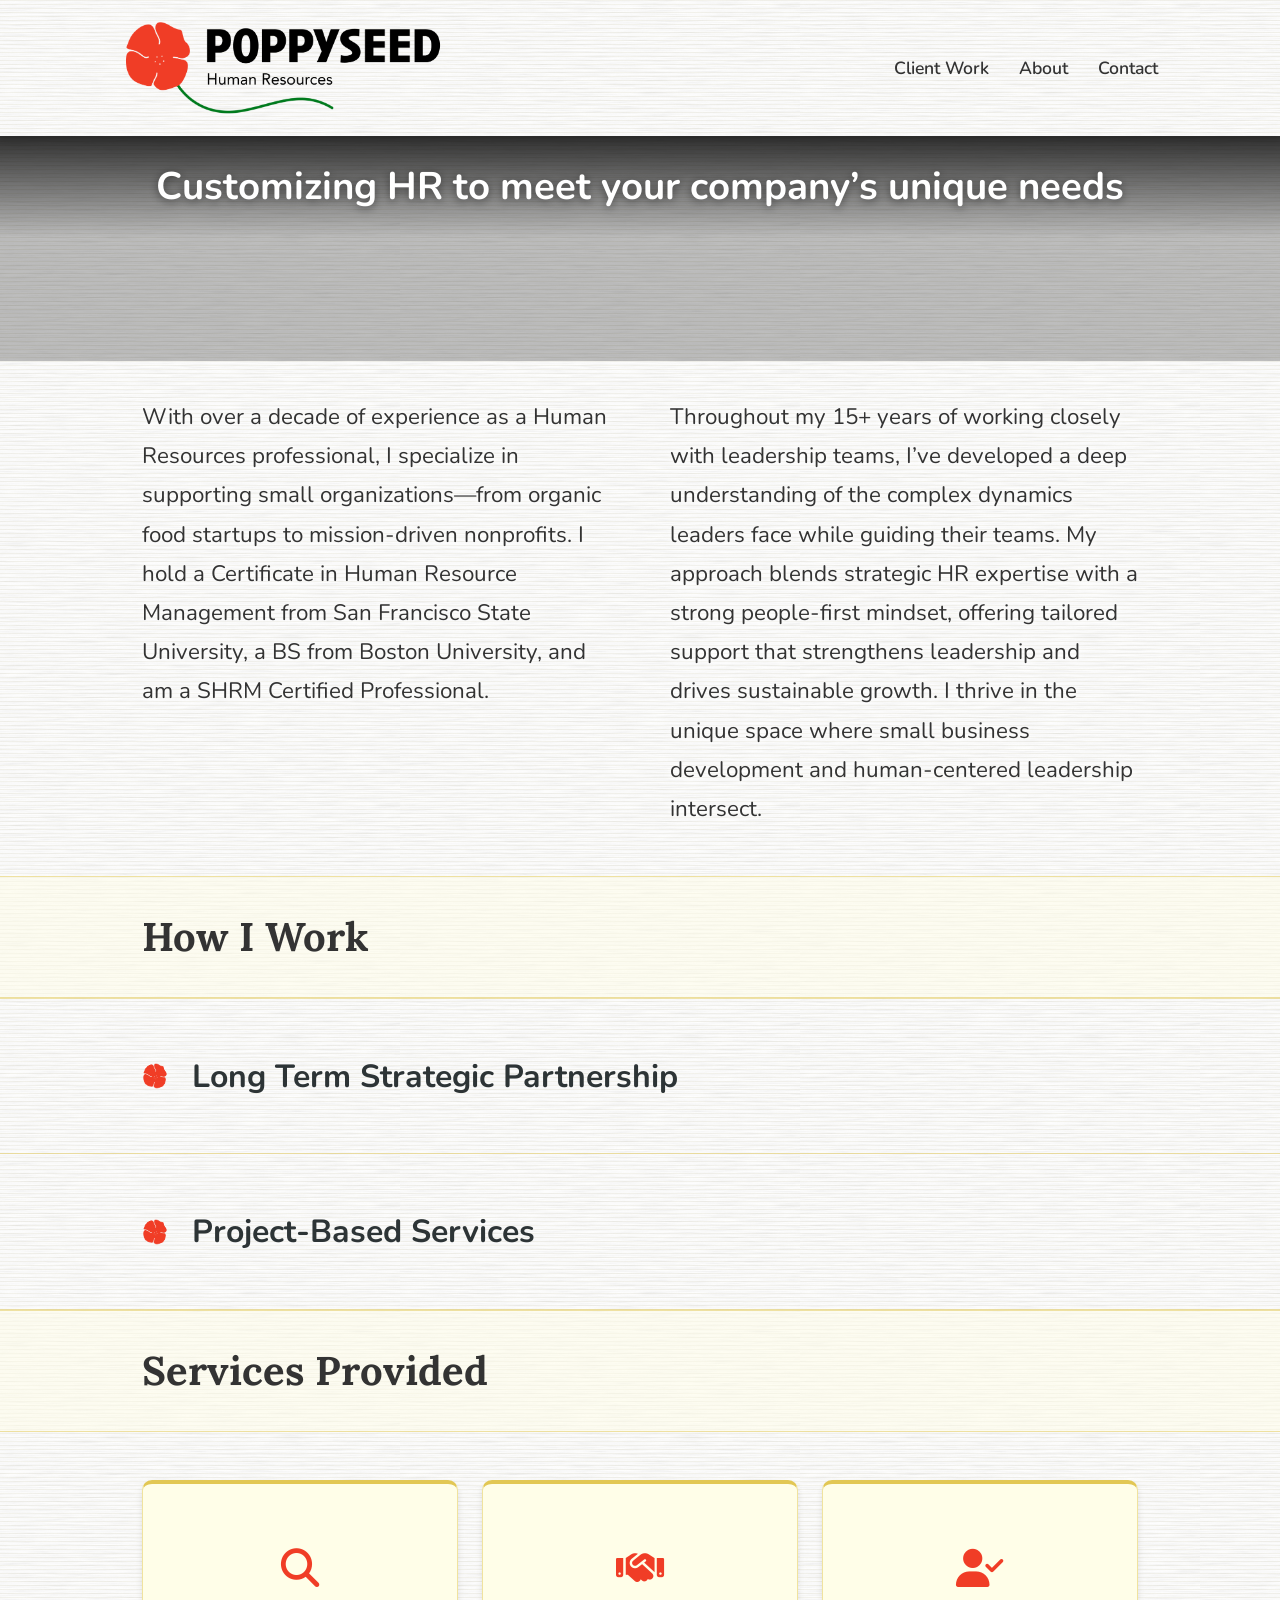
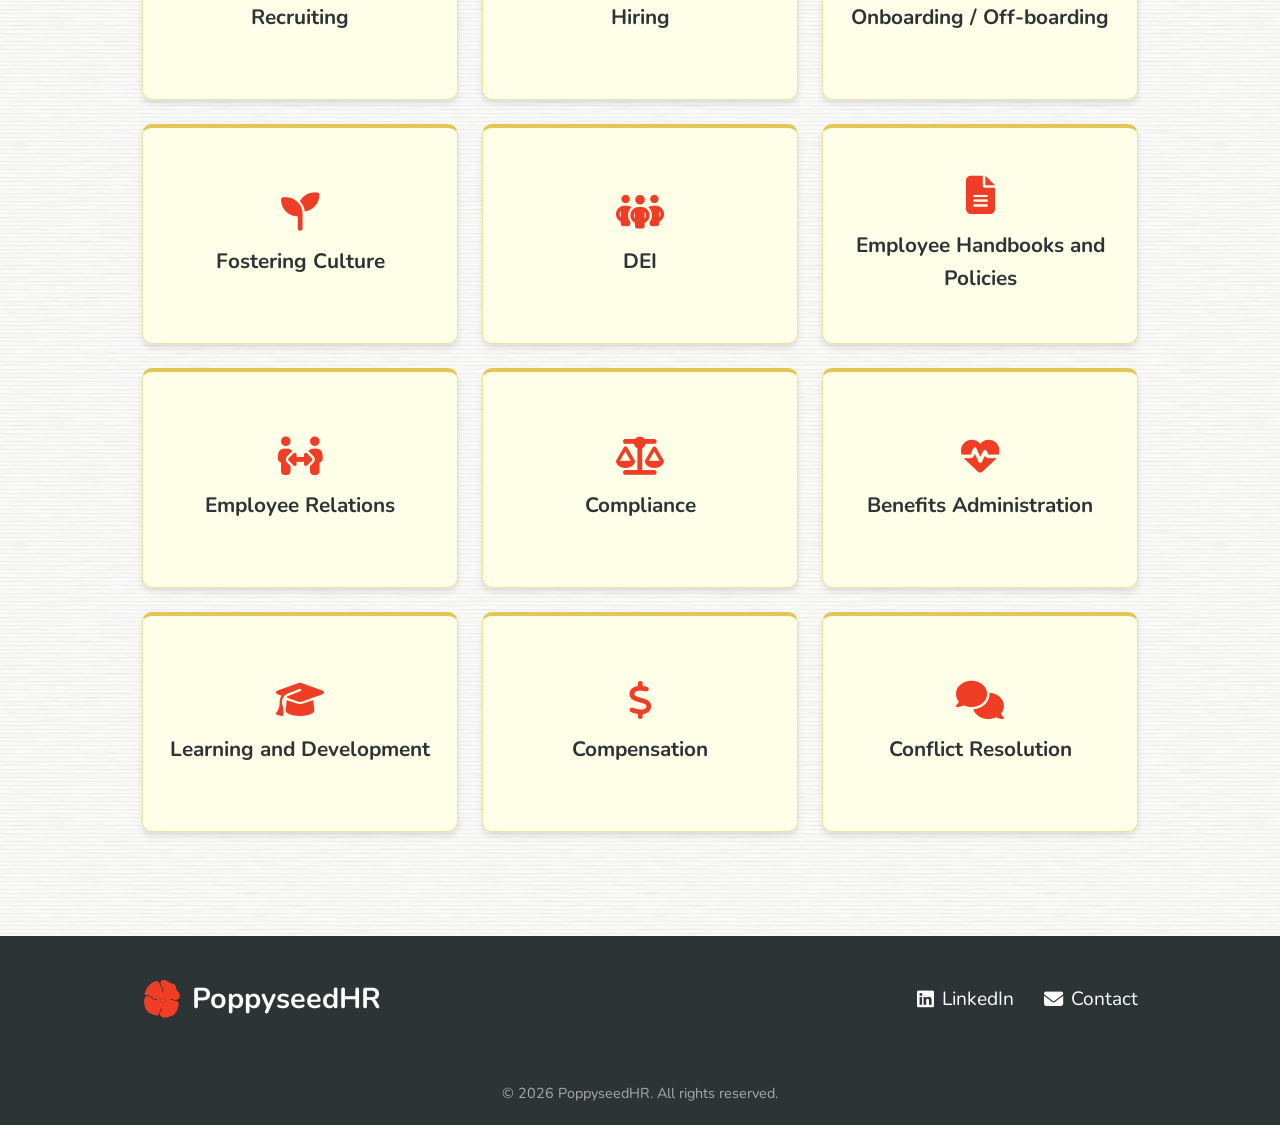
==== index.html @ 10b30650 "resized images, updated mobile" ====
<!DOCTYPE html>
<html lang="en">
<head>
    <meta charset="UTF-8">
    <meta name="viewport" content="width=device-width, initial-scale=1.0">
    <link rel="icon" class="rotating" href="./media/images/Poppyseed.png">

    <title>PoppyseedHR | Professional HR Solutions</title>
    <link rel="stylesheet" href="https://cdnjs.cloudflare.com/ajax/libs/font-awesome/6.4.0/css/all.min.css">
    <link rel="preconnect" href="https://fonts.googleapis.com">
    <link rel="preconnect" href="https://fonts.gstatic.com" crossorigin>    
    <link href="https://fonts.googleapis.com/css2?family=Lora:ital,wght@0,400..700;1,400..700&family=Nunito:ital,wght@0,200..1000;1,200..1000&display=swap" rel="stylesheet">
    <link rel="stylesheet" href="styles.css">
</head>
<body>
    <!-- Header -->
    <header>
        <div class="container header-content">
            <a href="index.html" class="logo">
                <!--i class="fas fa-seedling logo-icon"></i>
                <PoppyseedHR-->
                <img src="./media/images/PoppySeedHR-Logo-FULL.png" style="max-height: 6rem;">
            </a>
            
            <button class="mobile-menu-btn" id="mobileMenuBtn">
                <i class="fas fa-bars"></i>
            </button>
            
            <ul class="nav-links" id="navLinks">
                <li><a href="clients.html">Client Work</a></li>
                <li><a href="about.html">About</a></li>
                <li><a href="#" class="contact-trigger">Contact</a></li>
            </ul>
        </div>
    </header>

    <!-- Main Content -->
    <main>
        <!-- Hero scroll wrapper: sticky video + scrolling intro text -->
        <div class="hero-scroll-wrapper">

            <!-- Hero Video Section -->
            <section class="hero-section">
                <div class="hero-video-strip">
                    <video id="heroVideo" autoplay muted loop playsinline class="hero-video">
                        <source src="./media/video/PoppyReel.mp4" type="video/mp4">
                    </video>
                    <div class="hero-overlay"></div>
                </div>
                <div class="hero-title">
                    <h1>Customizing HR to meet your company’s unique needs</h1>
                </div>
            </section>

            <!-- Intro band (transparent — scrolls over sticky video) -->
            <div class="intro-band">
                <div class="intro-columns container">
                    <p>With over a decade of experience as a Human Resources professional, I specialize in supporting small organizations—from organic food startups to mission-driven nonprofits. I hold a Certificate in Human Resource Management from San Francisco State University, a BS from Boston University, and am a SHRM Certified Professional.</p>
                    <p>Throughout my 15+ years of working closely with leadership teams, I’ve developed a deep understanding of the complex dynamics leaders face while guiding their teams. My approach blends strategic HR expertise with a strong people-first mindset, offering tailored support that strengthens leadership and drives sustainable growth. I thrive in the unique space where small business development and human-centered leadership intersect.</p>
                </div>
                <!--div class="intro-cta">
                    <button class="contact-trigger cta-btn">Schedule a Meeting</button>
                </div-->
            </div>

        </div><!-- /.hero-scroll-wrapper -->

        <!-- How I Work - full-width band -->
        <section class="how-i-work-band">
            <div class="section-h2-band">
                <h2>How I Work</h2>
            </div>
            <div class="how-i-work-stripes">
                <div class="how-i-work-stripe">
                    <div class="hiw-default">
                        <img src="./media/images/Poppyseed.png" class="heading-bullet hiw-icon">
                        <h3>Long Term Strategic Partnership</h3>
                    </div>
                    <div class="hiw-hover">
                        <div class="hiw-hover-inner">
                            <h3 class="how-work-heading">
                                <img src="./media/images/Poppyseed.png" class="heading-bullet hiw-icon">
                                Long Term Strategic Partnership
                            </h3>
                            <p>Most of my client relationships are long-term, built on mutual trust and strong engagement across all levels of the organization. I meet regularly with executive leadership; typically the CEO, President, CFO, or Founder, to ensure HR strategy is aligned with broader organizational objectives. These meetings support the execution of key initiatives, oversight of ongoing projects (e.g., compliance, performance management, engagement), and resolution of HR-related challenges.</p>
                            <br/>
                            <p>As a dedicated partner, I provide employees with consistent HR support, allowing leadership to remain informed but not burdened by day-to-day concerns.</p>
                        </div>
                    </div>
                </div>
                <div class="how-i-work-stripe">
                    <div class="hiw-default">
                        <img src="./media/images/Poppyseed.png" class="heading-bullet hiw-icon">
                        <h3>Project-Based Services</h3>
                    </div>
                    <div class="hiw-hover">
                        <div class="hiw-hover-inner">
                            <h3 class="how-work-heading">
                                <img src="./media/images/Poppyseed.png" class="heading-bullet hiw-icon">
                                Project-Based Services
                            </h3>
                            <p>For organizations that need focused support on specific initiatives, I offer project-based engagements tailored to your immediate needs. These targeted projects deliver measurable results while building a foundation for your HR success.</p>
                            <br/>
                            <p>I also collaborate with clients on short-term projects, including recruitment, employee handbooks, and benefits administration.</p>
                        </div>
                    </div>
                </div>
            </div>
        </section>

        <!-- What I Do Section -->
        <div class="services-section">
        <div class="section-h2-band">
            <h2>Services Provided</h2>
        </div>
        <div class="services-grid" id="services">
            <div class="svc-card">
                <div class="svc-default"><i class="fas fa-magnifying-glass"></i><h3>Recruiting</h3></div>
                <div class="svc-hover"><h3>Recruiting</h3><p>Lorem ipsum dolor sit amet, consectetur adipiscing elit. Sed do eiusmod tempor incididunt ut labore et dolore magna aliqua. Ut enim ad minim veniam, quis nostrud exercitation ullamco laboris.</p></div>
            </div>
            <div class="svc-card">
                <div class="svc-default"><i class="fas fa-handshake"></i><h3>Hiring</h3></div>
                <div class="svc-hover"><h3>Hiring</h3><p>Lorem ipsum dolor sit amet, consectetur adipiscing elit. Sed do eiusmod tempor incididunt ut labore et dolore magna aliqua. Ut enim ad minim veniam, quis nostrud exercitation ullamco laboris.</p></div>
            </div>
            <div class="svc-card">
                <div class="svc-default"><i class="fas fa-user-check"></i><h3>Onboarding / Off-boarding</h3></div>
                <div class="svc-hover"><h3>Onboarding / Off-boarding</h3><p>Lorem ipsum dolor sit amet, consectetur adipiscing elit. Sed do eiusmod tempor incididunt ut labore et dolore magna aliqua. Ut enim ad minim veniam, quis nostrud exercitation ullamco laboris.</p></div>
            </div>
            <div class="svc-card">
                <div class="svc-default"><i class="fas fa-seedling"></i><h3>Fostering Culture</h3></div>
                <div class="svc-hover"><h3>Fostering Culture</h3><p>Lorem ipsum dolor sit amet, consectetur adipiscing elit. Sed do eiusmod tempor incididunt ut labore et dolore magna aliqua. Ut enim ad minim veniam, quis nostrud exercitation ullamco laboris.</p></div>
            </div>
            <div class="svc-card">
                <div class="svc-default"><i class="fas fa-people-group"></i><h3>DEI</h3></div>
                <div class="svc-hover"><h3>DEI</h3><p>Lorem ipsum dolor sit amet, consectetur adipiscing elit. Sed do eiusmod tempor incididunt ut labore et dolore magna aliqua. Ut enim ad minim veniam, quis nostrud exercitation ullamco laboris.</p></div>
            </div>
            <div class="svc-card">
                <div class="svc-default"><i class="fas fa-file-lines"></i><h3>Employee Handbooks and Policies</h3></div>
                <div class="svc-hover"><h3>Employee Handbooks and Policies</h3><p>Lorem ipsum dolor sit amet, consectetur adipiscing elit. Sed do eiusmod tempor incididunt ut labore et dolore magna aliqua. Ut enim ad minim veniam, quis nostrud exercitation ullamco laboris.</p></div>
            </div>
            <div class="svc-card">
                <div class="svc-default"><i class="fas fa-people-arrows"></i><h3>Employee Relations</h3></div>
                <div class="svc-hover"><h3>Employee Relations</h3><p>Lorem ipsum dolor sit amet, consectetur adipiscing elit. Sed do eiusmod tempor incididunt ut labore et dolore magna aliqua. Ut enim ad minim veniam, quis nostrud exercitation ullamco laboris.</p></div>
            </div>
            <div class="svc-card">
                <div class="svc-default"><i class="fas fa-scale-balanced"></i><h3>Compliance</h3></div>
                <div class="svc-hover"><h3>Compliance</h3><p>Lorem ipsum dolor sit amet, consectetur adipiscing elit. Sed do eiusmod tempor incididunt ut labore et dolore magna aliqua. Ut enim ad minim veniam, quis nostrud exercitation ullamco laboris.</p></div>
            </div>
            <div class="svc-card">
                <div class="svc-default"><i class="fas fa-heart-pulse"></i><h3>Benefits Administration</h3></div>
                <div class="svc-hover"><h3>Benefits Administration</h3><p>Lorem ipsum dolor sit amet, consectetur adipiscing elit. Sed do eiusmod tempor incididunt ut labore et dolore magna aliqua. Ut enim ad minim veniam, quis nostrud exercitation ullamco laboris.</p></div>
            </div>
            <div class="svc-card">
                <div class="svc-default"><i class="fas fa-graduation-cap"></i><h3>Learning and Development</h3></div>
                <div class="svc-hover"><h3>Learning and Development</h3><p>Lorem ipsum dolor sit amet, consectetur adipiscing elit. Sed do eiusmod tempor incididunt ut labore et dolore magna aliqua. Ut enim ad minim veniam, quis nostrud exercitation ullamco laboris.</p></div>
            </div>
            <div class="svc-card">
                <div class="svc-default"><i class="fas fa-dollar-sign"></i><h3>Compensation</h3></div>
                <div class="svc-hover"><h3>Compensation</h3><p>Lorem ipsum dolor sit amet, consectetur adipiscing elit. Sed do eiusmod tempor incididunt ut labore et dolore magna aliqua. Ut enim ad minim veniam, quis nostrud exercitation ullamco laboris.</p></div>
            </div>
            <div class="svc-card">
                <div class="svc-default"><i class="fas fa-comments"></i><h3>Conflict Resolution</h3></div>
                <div class="svc-hover"><h3>Conflict Resolution</h3><p>Lorem ipsum dolor sit amet, consectetur adipiscing elit. Sed do eiusmod tempor incididunt ut labore et dolore magna aliqua. Ut enim ad minim veniam, quis nostrud exercitation ullamco laboris.</p></div>
            </div>
        </div>
        </div><!-- /.services-section -->
    </main>

    <!-- Footer -->
    <footer>
        <div class="container">
            <div class="footer-content">
                <div class="footer-logo">
                    <img src="./media/images/Poppyseed.png"></i>
                    PoppyseedHR
                </div>
                
                <div class="footer-links">
                    <a href="https://www.linkedin.com/in/lauren-storella-97172318" target="_blank">
                        <i class="fab fa-linkedin"></i> LinkedIn
                    </a>
                    <a href="#" class="contact-trigger">
                        <i class="fas fa-envelope"></i> Contact
                    </a>
                </div>
            </div>
            
            <div class="copyright">
                <p>&copy; 2026 PoppyseedHR. All rights reserved.</p>
            </div>
        </div>
    </footer>

    <!-- Contact Modal -->
    <div class="contact-modal-overlay" id="contactModal">
        <div class="contact-modal-box">
            <button class="contact-modal-close">&times;</button>
            <h2>Get in Touch</h2>
            <form id="contactForm">
                <div class="contact-form-group">
                    <label for="contact-from">Your Email</label>
                    <input type="email" id="contact-from" name="email" placeholder="you@example.com" required>
                </div>
                <div class="contact-form-group">
                    <label for="contact-subject">Subject</label>
                    <input type="text" id="contact-subject" name="subject" placeholder="How can I help?" required>
                </div>
                <div class="contact-form-group">
                    <label for="contact-message">Message</label>
                    <textarea id="contact-message" name="message" placeholder="Tell me about your organization and what you're looking for..." required></textarea>
                </div>
                <button type="submit" class="contact-form-submit">Send Message</button>
            </form>
        </div>
    </div>

    <script src="index.js"></script>
</body>
</html>
---- styles.css ----
/* Base Styles */
:root {
    --primary-color: #d35400; /* Deep Orange */
    --secondary-color: #e67e22; /* Medium Orange */
    --accent-color: #f39c12; /* Golden Orange */
    --dark-color: #2d3436;
    --dark-grey: #434343;
    --light-color: #ffffff; /* White background */
    --text-color: #333;
    --shadow: 0 4px 6px rgba(0, 0, 0, 0.1);
}

.nunito-regular {
    font-family: "Nunito", sans-serif;
    font-optical-sizing: auto;
    font-weight: 600;
    font-style: normal;
}

.lora {
  font-family: "Lora", serif;
  font-optical-sizing: auto;
  font-weight: 700;
  font-style: normal;
}

* {
    margin: 0;
    padding: 0;
    box-sizing: border-box;
    font-family: 'Nunito', Tahoma, Geneva, Verdana, sans-serif;
}

h2 {
    font-family: 'Lora', serif;
}
body {
    line-height: 1.6;
    color: var(--text-color);
    background-color: var(--light-color);
    /* Crepe paper texture: anisotropic SVG noise + fine horizontal lines */
    background-image:
        url("data:image/svg+xml,%3Csvg xmlns='http://www.w3.org/2000/svg' width='400' height='400'%3E%3Cfilter id='n'%3E%3CfeTurbulence type='fractalNoise' baseFrequency='0.03 0.7' numOctaves='5' seed='4' stitchTiles='stitch'/%3E%3CfeColorMatrix type='saturate' values='0'/%3E%3C/filter%3E%3Crect width='400' height='400' fill='%23a09850' filter='url(%23n)' opacity='0.18'/%3E%3C/svg%3E"),
        repeating-linear-gradient(
            0deg,
            transparent 0px,
            transparent 3px,
            rgba(140, 130, 60, 0.09) 3px,
            rgba(140, 130, 60, 0.09) 4px
        );
    background-size: 400px 400px, auto;
    display: flex;
    flex-direction: column;
    min-height: 100vh;
}

a {
    text-decoration: none;
    color: var(--primary-color);
    transition: color 0.3s;
}

a:hover {
    color: var(--accent-color);
}

.container {
    width: 100%;
    max-width: 1036px;
    margin: 0 auto;
    padding: 0 20px;
}

/* Header Styles */
header {
    background-color: var(--light-color);
    background-image:
        url("data:image/svg+xml,%3Csvg xmlns='http://www.w3.org/2000/svg' width='400' height='400'%3E%3Cfilter id='n'%3E%3CfeTurbulence type='fractalNoise' baseFrequency='0.03 0.7' numOctaves='5' seed='4' stitchTiles='stitch'/%3E%3CfeColorMatrix type='saturate' values='0'/%3E%3C/filter%3E%3Crect width='400' height='400' fill='%23a09850' filter='url(%23n)' opacity='0.18'/%3E%3C/svg%3E"),
        repeating-linear-gradient(
            0deg,
            transparent 0px,
            transparent 3px,
            rgba(140, 130, 60, 0.09) 3px,
            rgba(140, 130, 60, 0.09) 4px
        );
    background-size: 400px 400px, auto;
    box-shadow: var(--shadow);
    position: sticky;
    top: 0;
    z-index: 100;
}

.header-content {
    display: flex;
    justify-content: space-between;
    align-items: center;
    padding: 20px 0;
}

.logo {
    display: flex;
    align-items: center;
    gap: 12px;
    font-size: 1.8rem;
    font-weight: 700;
    color: var(--primary-color);
}

.logo-icon {
    color: var(--accent-color);
}

.nav-links {
    display: flex;
    gap: 30px;
    list-style: none;

}

.nav-links a {
    font-weight: 600;
    font-size: 1.1rem;
    padding: 8px 0;
    position: relative;
     color: var(--text-color);
}

.nav-links a::after {
    content: '';
    position: absolute;
    bottom: 0;
    left: 0;
    width: 0;
    height: 3px;
    background-color: var(--accent-color);
    transition: width 0.3s;
}

.nav-links a:hover::after {
    width: 100%;
}

.mobile-menu-btn {
    display: none;
    background: none;
    border: none;
    font-size: 1.5rem;
    color: var(--primary-color);
    cursor: pointer;
}

/* Main Content */
main {
    flex: 1;
    padding: 40px 0;
}

/* Home Page Styles */
.intro-section {
    display: flex;
    align-items: center;
    gap: 20px;
    margin-bottom: 60px;
}

.intro-text {
    flex: 1;
}

.intro-text h1 {
    font-size: 2.8rem;
    color: var(--dark-color);
    margin-bottom: 20px;
    line-height: 1.2;
}

.intro-text p {
    font-size: 1.2rem;
    margin-bottom: 25px;
}

.intro-image {
    flex: 1.2;
    border-radius: 15px;
    overflow: hidden;
    box-shadow: var(--shadow);
}

.intro-image img {
    width: 100%;
    height: 100%;
    object-fit: cover;
    display: block;
    transition: transform 0.5s;
}

.intro-image:hover img {
    transform: scale(1.03);
}

.services {
    display: grid;
    grid-template-columns: repeat(auto-fit, minmax(280px, 1fr));
    gap: 30px;
    margin-top: 60px;
}

.service-card {
    background-color: #fffee8;
    padding: 30px;
    border-radius: 10px;
    box-shadow: var(--shadow);
    transition: transform 0.3s;
    border-top: 4px solid #e2c754;
}

.service-card:hover {
    transform: translateY(-10px);
    box-shadow: 0 10px 20px rgba(0, 0, 0, 0.15);
}

.service-icon {
    font-size: 2.5rem;
    color: #f03d26;
    margin-bottom: 20px;
}

.service-card h3 {
    margin-bottom: 15px;
    color: var(--dark-color);
}

/* About Page Styles */
.about-header {
    text-align: center;
    margin-bottom: 50px;
}

.about-header h1 {
    font-size: 2.8rem;
    color: var(--dark-color);
    margin-bottom: 15px;
}

.about-header p {
    font-size: 1.2rem;
    color: #333333;
    max-width: 800px;
    margin: 0 auto;
}

/* Testimonials Container */
.testimonials-container {
    max-width: 900px;
    margin: 0 auto 60px;
    display: flex;
    flex-direction: column;
    gap: 30px;
}

.testimonial-card {
    background-color: #f2f2e7;
    padding: 40px;
    border-radius: 15px;
    border-top: 4px solid #e2c754;
    box-shadow: var(--shadow);
    text-align: center;
    display: flex;
    flex-direction: column;
    align-items: center;
    transition: transform 0.3s, box-shadow 0.3s;
}

.testimonial-card:hover {
    transform: translateY(-5px);
    box-shadow: 0 10px 20px rgba(0, 0, 0, 0.15);
}

.testimonial-icon {
    font-size: 2.5rem;
    color: #f03d26;
    margin-bottom: 25px;
}

.testimonial-text {
    font-size: 1.2rem;
    font-style: italic;
    line-height: 1.8;
    margin-bottom: 30px;
    color: var(--text-color);
}

.client-info {
    display: flex;
    align-items: center;
    gap: 15px;
}

.client-avatar {
    width: 60px;
    height: 60px;
    border-radius: 50%;
    background-color: var(--secondary-color);
    display: flex;
    align-items: center;
    justify-content: center;
    color: white;
    font-weight: bold;
    font-size: 1.5rem;
    flex-shrink: 0;
}

.client-details {
    text-align: left;
}

.client-details h4 {
    font-size: 1.2rem;
    color: var(--dark-color);
    margin-bottom: 5px;
}

.client-details p {
    color: #666;
    font-size: 0.95rem;
}

/* Footer Styles */
footer {
    background-color: var(--dark-color);
    color: white;
    padding: 40px 0 20px;
    margin-top: auto;
}

.footer-content {
    display: flex;
    justify-content: space-between;
    align-items: center;
    flex-wrap: wrap;
    gap: 30px;
}

.footer-logo {
    font-size: 1.8rem;
    font-weight: 700;
    color: white;
    display: flex;
    align-items: center;
    gap: 10px;
}

.footer-links {
    display: flex;
    gap: 30px;
}

.footer-links a {
    color: white;
    font-size: 1.2rem;
    display: flex;
    align-items: center;
    gap: 8px;
}

.footer-links a:hover {
    color: var(--accent-color);
}

.section-h2-band {
    width: 100%;
    background-color: rgba(255, 254, 232, 0.5);
    border-top: 1px solid rgba(226, 199, 84, 0.5);
    border-bottom: 1px solid rgba(226, 199, 84, 0.5);
    padding: 28px max(20px, calc((100% - 1036px) / 2 + 20px));
}

.section-h2-band h2 {
    font-size: 2.5rem;
   /* color: #fff;*/
    margin: 0;
    text-align: left;
}

.copyright {
    width: 100%;
    text-align: center;
    margin-top: 40px;
    padding-top: 20px;
    border-top: /*1px*/0px solid rgba(255, 255, 255, 0.1);
    color: #aaa;
    font-size: 0.9rem;
}

/* Responsive Styles */
@media screen and (max-width: 992px) {
    .intro-section {
        flex-direction: column;
        gap: 40px;
        align-items: center !important;
    }

    .intro-text h1 {
        font-size: 2.4rem;
    }

    .testimonial-text {
        font-size: 1.2rem;
    }


}

@media screen and (max-width: 768px) {
    .carousel-wrapper {
        width: 100%;
        border-radius: 0;
    }

    .nav-links {
        display: none;
        position: absolute;
        top: 100%;
        left: 0;
        width: 100%;
        background-color: white;
        flex-direction: column;
        padding: 20px;
        box-shadow: var(--shadow);
        gap: 20px;
    }

    .nav-links.active {
        display: flex;
    }

    .mobile-menu-btn {
        display: block;
    }

    .testimonial-card {
        padding: 30px 25px;
    }

    .footer-content {
        flex-direction: column;
        text-align: center;
    }
}

@media screen and (max-width: 576px) {
    .intro-text h1 {
        font-size: 2rem;
    }

    .about-header h1 {
        font-size: 2rem;
    }

    .testimonial-text {
        font-size: 1.05rem;
    }

    .testimonial-card {
        padding: 25px 20px;
    }

}

/* ===================== How I Work Stripes ===================== */
.how-i-work-stripes {
    width: 100%;
}

.how-i-work-stripe {
    position: relative;
    min-height: 156px;
    width: 100%;
    cursor: pointer;
    border-bottom: 1px solid rgba(226, 199, 84, 0.5);
    transition: background-color 0.4s ease;
}

.how-i-work-stripe:first-child {
    border-top: 1px solid rgba(226, 199, 84, 0.5);
}

.how-i-work-stripe:hover {
    background-color: rgba(255, 254, 232, 0.5);
}

/* Default state: absolutely positioned heading + static icon */
.hiw-default {
    position: absolute;
    inset: 0;
    display: flex;
    align-items: center;
    gap: 24px;
    padding: 24px max(20px, calc((100% - 1036px) / 2 + 20px));
    transition: opacity 0.6s ease;
    opacity: 1;
    z-index: 1;
}

.hiw-default h3 {
    font-size: 2rem;
    color: var(--dark-color);
    margin: 0;
    font-weight: 700;
}

/* Hover state: expands to reveal paragraphs */
.hiw-hover {
    max-height: 0;
    overflow: hidden;
    opacity: 0;
    transition: opacity 0.6s ease, max-height 0.6s ease;
}

.hiw-hover-inner {
    max-width: 1036px;
    margin: 0 auto;
    padding: 28px 20px;
    font-size: 1.15rem;
    line-height: 1.75;
}

.hiw-hover-inner p {
    color: var(--text-color);
}

.how-work-heading {
    display: flex;
    align-items: center;
    gap: 10px;
    font-size: 1.8rem;
    color: var(--dark-color);
    margin-bottom: 12px;
}

.heading-bullet {
    width: 26px;
    height: 26px;
    object-fit: contain;
    flex-shrink: 0;
}

/* On hover: fade out default, expand hover content, spin icon */
.how-i-work-stripe:hover .hiw-default {
    opacity: 0;
}

.how-i-work-stripe:hover .hiw-hover {
    max-height: 500px;
    opacity: 1;
 
    background-color: var(--light-color);
    background-image:
        url("data:image/svg+xml,%3Csvg xmlns='http://www.w3.org/2000/svg' width='400' height='400'%3E%3Cfilter id='n'%3E%3CfeTurbulence type='fractalNoise' baseFrequency='0.03 0.7' numOctaves='5' seed='4' stitchTiles='stitch'/%3E%3CfeColorMatrix type='saturate' values='0'/%3E%3C/filter%3E%3Crect width='400' height='400' fill='%23a09850' filter='url(%23n)' opacity='0.18'/%3E%3C/svg%3E"),
        repeating-linear-gradient(
            0deg,
            transparent 0px,
            transparent 3px,
            rgba(140, 130, 60, 0.09) 3px,
            rgba(140, 130, 60, 0.09) 4px
        );
    background-size: 400px 400px, auto;

}

.how-i-work-stripe:hover .hiw-icon {
    -webkit-animation: rotating 6s linear infinite;
    -moz-animation: rotating 6s linear infinite;
    animation: rotating 6s linear infinite;
}

@media screen and (max-width: 768px) {
    .hiw-default h3 {
        font-size: 1.4rem;
    }

    .hiw-default {
        padding: 20px 30px;
        gap: 16px;
    }

    .hiw-hover-inner {
        padding: 20px 30px;
        font-size: 1rem;
    }
}

/* ===================== How I Work Band ===================== */
.how-i-work-band {
    width: 100%;
    opacity: 0;
    transition: opacity 3s ease;
}

.how-i-work-band.visible {
    opacity: 1;
}


/* ===================== Intro Band ===================== */
/* Transparent so the sticky video shows through as text scrolls over it */
.intro-band {
    position: relative;
    z-index: 2;
    background: transparent;
}

/* ===================== Intro CTA ===================== */
.intro-cta {
    text-align: center;
    padding-bottom: 48px;
}

.cta-btn {
    background: var(--primary-color);
    color: #fff;
    border: none;
    padding: 14px 40px;
    border-radius: 8px;
    font-family: inherit;
    font-size: 1.1rem;
    font-weight: 700;
    cursor: pointer;
    transition: background 0.2s;
    box-shadow: 0 0 12px rgba(255, 255, 255, 0.6);
}

.cta-btn:hover {
    background: var(--secondary-color);
}

/* ===================== Intro Columns ===================== */
.intro-columns {
    display: grid;
    grid-template-columns: .5fr .5fr;
    gap: 60px;
    padding: 36px 20px 48px;
    font-size: 1.4rem;
    line-height: 1.75;
    color: var(--text-color);
    text-shadow:
        0 0 8px rgba(255, 255, 255, 0.9),
        0 0 16px rgba(255, 255, 255, 0.7),
        0 2px 4px rgba(255, 255, 255, 0.6);
}

@media screen and (max-width: 768px) {
    .intro-columns {
        grid-template-columns: 1fr;
        gap: 24px;
        padding: 28px 20px 36px;
    }
}

/* ===================== Hero Video ===================== */
/* Sticky wrapper — hero sticks inside here; releases once intro has scrolled past */
.hero-scroll-wrapper {
    position: relative;
}

.hero-section {
    position: sticky;
    top: 0; /* JS overrides to header.offsetHeight */
    width: 100%;
    margin-top: -40px; /* cancel main's top padding so video touches header */
    min-height: 25vh;
    overflow: hidden;
}

.hero-video-strip {
    position: absolute;
    top: 0;
    left: 0;
    right: 0;
    height: 25vh;
    overflow: hidden;
    z-index: 0;
}

.hero-video {
    width: 100%;
    height: 100%;
    object-fit: cover;
    object-position: center 62%;
    display: block;
}

.hero-overlay {
    position: absolute;
    inset: 0;
    background: rgba(0, 0, 0, 0.25);
}

.hero-title {
    position: absolute;
    top: 0;
    left: 0;
    right: 0;
    padding: 28px 40px;
    background: linear-gradient(to bottom, rgba(0, 0, 0, 0.75) 0%, transparent 100%);
    z-index: 3;
    text-align: center;
    pointer-events: none;
}

.hero-title h1 {
    color: #fff;
    font-size: 2.4rem;
    line-height: 1.2;
    text-shadow: 0 2px 10px rgba(0, 0, 0, 0.5);
}

.hero-cards-wrapper {
    position: relative;
    z-index: 1;
    display: flex;
    flex-direction: column;
    align-items: center;
    gap: 24px;
    padding: 120px 20px 60px;
    max-width: 1000px;
    margin: 0 auto;
}

.hero-card {
    width: 85%;
    background: #f7f6d7;
    border-radius: 17px;
    padding: 41px 46px;
    border-top: 4px solid #e2c754;
    box-shadow: var(--shadow);
}

.hero-card:nth-child(odd) {
    align-self: flex-start;
}

.hero-card:nth-child(even) {
    align-self: flex-end;
}

.hero-card h1 {
    font-size: 1.9rem;
    color: var(--dark-color);
    margin-bottom: 14px;
}

.hero-card p {
    font-size: 1.44rem;
    color: var(--text-color);
    line-height: 1.7;
}

@media screen and (max-width: 768px) {
    .hero-video-strip {
        height: 20vh;
    }

    .hero-cards-wrapper {
        padding: 80px 16px 40px;
    }

    .hero-card,
    .hero-card:nth-child(odd),
    .hero-card:nth-child(even) {
        width: 100%;
        align-self: stretch;
    }

    .how-i-work > .service-card,
    .how-i-work > .service-card:nth-child(odd),
    .how-i-work > .service-card:nth-child(even) {
        width: 100%;
        align-self: stretch;
    }
}

/* How I Work stagger */
.how-i-work > .service-card:nth-child(odd) {
    align-self: flex-start;
    width: 85%;
}

.how-i-work > .service-card:nth-child(even) {
    align-self: flex-end;
    width: 85%;
}

/* ===================== Clients Two-Column Layout ===================== */
.clients-layout {
    display: grid;
    grid-template-columns: 1.1fr 1fr;
    gap: 40px;
    align-items: start; /* required: lets left column go sticky independently */
    max-width: 1310px;
    margin: -7.5vh auto 0; /* pull up so top 30% of carousel overlaps hero (hero = 25vh, 30% = 7.5vh) */
    padding: 0 30px 60px;
    position: relative;
    z-index: 3; /* paint over the sticky hero video */
}

/* Left column: carousel sticks below the header while right column scrolls */
.carousel-column {
    position: sticky;
    top: 100px; /* overridden by JS to header.offsetHeight + gap */
}

/* Carousel fills its column width */
.clients-layout .carousel-wrapper {
    width: 85%;
    aspect-ratio: 1 / 1;
    margin: 0 auto;
    border-radius: 12px;
}

/* Right column: plain scroll, no extra width cap needed */
.testimonials-column .testimonials-container {
    max-width: none;
    margin: 0 0 40px;
}

@media screen and (max-width: 900px) {
    .clients-layout {
        grid-template-columns: 1fr;
        padding: 30px 20px 40px;
    }

    .carousel-column {
        position: static; /* no sticky on mobile — carousel sits above testimonials */
    }

    .clients-layout .carousel-wrapper {
        width: 80%;
        margin: 0 auto 30px;
    }
}

/* ===================== Carousel ===================== */
.carousel-wrapper {
    position: relative;
    width: 45%;
    aspect-ratio: 1 / 1;
    background: #000;
    overflow: hidden;
    margin: 0 auto 60px;
    border-radius: 12px;
}

.carousel-slide {
    position: absolute;
    inset: 0;
    opacity: 0;
    transition: opacity 0.8s ease;
    z-index: 0;
}

.carousel-slide.active {
    opacity: 1;
    z-index: 1;
}

.carousel-slide img {
    width: 100%;
    height: 100%;
    object-fit: contain;
    display: block;
}

.carousel-caption {
    position: absolute;
    bottom: 0;
    left: 0;
    right: 0;
    padding: 60px 30px 24px;
    background: linear-gradient(to top, rgba(0, 0, 0, 0.85) 0%, transparent 100%);
    color: #fff;
    font-size: 1.15rem;
    font-weight: 700;
    letter-spacing: 0.03em;
}

/* ===================== Contact Modal ===================== */
.contact-modal-overlay {
    display: none;
    position: fixed;
    inset: 0;
    background: rgba(0, 0, 0, 0.55);
    z-index: 1000;
    align-items: center;
    justify-content: center;
}

.contact-modal-overlay.open {
    display: flex;
}

.contact-modal-box {
    background: #fffee8;
    border-radius: 14px;
    padding: 40px 36px 32px;
    width: min(676px, 92vw);
    position: relative;
    box-shadow: 0 20px 60px rgba(0, 0, 0, 0.25);
}

@media screen and (max-width: 768px) {
    .contact-modal-box {
        width: 90vw;
        max-height: 90vh;
        overflow-y: auto;
    }
}

.contact-modal-box h2 {
    margin-bottom: 24px;
    color: var(--dark-color);
    font-size: 1.5rem;
}

.contact-modal-close {
    position: absolute;
    top: 14px;
    right: 18px;
    background: none;
    border: none;
    font-size: 1.5rem;
    cursor: pointer;
    color: #888;
    line-height: 1;
}

.contact-modal-close:hover {
    color: var(--dark-color);
}

.contact-form-group {
    display: flex;
    flex-direction: column;
    gap: 6px;
    margin-bottom: 18px;
}

.contact-form-group label {
    font-weight: 700;
    font-size: 0.9rem;
    color: var(--dark-color);
}

.contact-form-group input,
.contact-form-group textarea {
    border: 1.5px solid #ddd;
    border-radius: 8px;
    padding: 10px 14px;
    font-family: inherit;
    font-size: 1rem;
    color: var(--text-color);
    outline: none;
    transition: border-color 0.2s;
}

.contact-form-group input:focus,
.contact-form-group textarea:focus {
    border-color: var(--primary-color);
}

.contact-form-group textarea {
    resize: vertical;
    min-height: 130px;
}

.contact-form-submit {
    width: 100%;
    padding: 12px;
    background: var(--primary-color);
    color: #fff;
    border: none;
    border-radius: 8px;
    font-size: 1rem;
    font-weight: 700;
    cursor: pointer;
    transition: background 0.2s;
}

.contact-form-submit:hover {
    background: var(--secondary-color);
}

/* ===================== Services Section Fade-in ===================== */
.services-section {
    opacity: 0;
    transition: opacity 6s ease;
}

.services-section.visible {
    opacity: 1;
}

/* ===================== Services Grid ===================== */
.services-grid {
    display: grid;
    grid-template-columns: repeat(3, 1fr);
    gap: 24px;
    max-width: 1036px;
    margin: 0 auto;
    padding: 48px 20px 64px;
}

.svc-card {
    background-color: #fffee8;
    border: 1px solid rgba(226, 199, 84, 0.5);
    border-top: 4px solid #e2c754;
    border-radius: 10px;
    padding: 0;
    position: relative;
    min-height: 220px;
    overflow: hidden;
    box-shadow: var(--shadow);
    cursor: pointer;
    transition: transform 0.25s ease, box-shadow 0.25s ease;
}

.svc-default,
.svc-hover {
    position: absolute;
    inset: 0;
    display: flex;
    flex-direction: column;
    align-items: center;
    justify-content: center;
    gap: 14px;
    padding: 28px 20px;
    text-align: center;
    transition: opacity 0.35s ease;
}

.svc-default {
    opacity: 1;
}

.svc-default i {
    font-size: 2.4rem;
    color: #f03d26;
}

.svc-default h3 {
    font-size: 1.3rem;
    color: var(--dark-color);
    font-weight: 700;
    margin: 0;
}

.svc-hover {
    opacity: 0;
}

.svc-hover h3 {
    font-size: 1.15rem;
    color: var(--dark-color);
    font-weight: 700;
    margin: 0;
}

.svc-hover p {
    font-size: 0.88rem;
    color: var(--text-color);
    line-height: 1.65;
    margin: 0;
}

.svc-card:hover .svc-default {
    /*opacity: 0;*/
    opacity: 1;
}

.svc-card:hover .svc-hover {
    /*opacity: 1;*/
    opacity: 0;
}

.svc-card:hover {
    transform: scale(1.06);
    box-shadow: 0 12px 28px rgba(0, 0, 0, 0.15);
}

@media screen and (max-width: 768px) {
    .services-grid {
        grid-template-columns: repeat(2, 1fr);
        gap: 16px;
        padding: 32px 16px 48px;
    }
}

@media screen and (max-width: 480px) {
    .services-grid {
        grid-template-columns: 1fr;
    }
}

/* ===================== About Page Two-Column Layout ===================== */
.about-layout {
    display: grid;
    grid-template-columns: 1fr 0.72fr;
    gap: 40px;
    align-items: start;
    max-width: 1310px;
    margin: 0 auto;
    margin-top: 10px;
    padding: 0 30px 60px;
    position: relative;
    z-index: 3;
}

.about-doodle-column {
    position: sticky;
    top: 100px; /* overridden by JS to header.offsetHeight + gap */
}

.about-doodle-column img {
    width: 100%;
    height: 52.5vh;
    object-fit: contain;
    object-position: center;
}

@media screen and (max-width: 900px) {
    .about-layout {
        grid-template-columns: 1fr;
        padding: 20px 20px 40px;
    }

    .about-doodle-column {
        display: none;
    }
}

/* ===================== About Value Cards ===================== */
.about-cards {
    display: grid;
    grid-template-columns: 1fr;
    gap: 20px;
}

.about-value-card {
    background-color: #fffee8;
    border: 1px solid rgba(226, 199, 84, 0.5);
    border-top: 4px solid #e2c754;
    border-radius: 10px;
    padding: 14px 22px;
    min-height: 100px;
    box-shadow: var(--shadow);
    display: flex;
    flex-direction: column;
    justify-content: center;
    gap: 12px;
    transition: transform 0.25s ease, box-shadow 0.25s ease;
}

.about-value-card:hover {
    transform: translateY(-4px);
    box-shadow: 0 10px 24px rgba(0, 0, 0, 0.13);
}

.about-card-heading {
    display: flex;
    align-items: center;
}

.about-value-card .heading-bullet {
    width: 28px;
    height: 28px;
    flex-shrink: 0;
    margin-right: 12px;
    opacity: 1;
    transition: width 0.3s ease, opacity 0.25s ease, margin-right 0.3s ease;
}

.about-value-card:hover .heading-bullet {
    width: 0;
    opacity: 0;
    margin-right: 0;
}

.about-value-card h3 {
    font-size: 2rem;
    
    line-height: 1;
    color: var(--dark-color);
    font-weight: 700;
    margin: 0;
    transition: font-size 0.3s ease;
}

.about-value-card:hover h3 {
    font-size: 0.95rem;
}

.about-value-card p {
    font-size: 0.95rem;
    color: var(--text-color);
    line-height: 1.7;
    margin: 0;
    opacity: 0;
    max-height: 0;
    overflow: hidden;
    transition: opacity 0.3s ease 0.1s, max-height 0.4s ease;
}

.about-value-card:hover p {
    opacity: 1;
    max-height: 400px;
}

@media screen and (max-width: 768px) {
    .about-cards {
        grid-template-columns: 1fr;
    }
}

/* ===================== About Value Stripes ===================== */
.about-stripes {
    display: flex;
    flex-direction: column;
    width: 100%;
}

.about-stripe {
    position: relative;
    min-height: calc(52.5vh / 4);
    width: 100%;
    cursor: pointer;
    border-bottom: 1px solid rgba(226, 199, 84, 0.5);
    transition: background-color 0.4s ease;
}

.about-stripe:first-child {
    border-top: 1px solid rgba(226, 199, 84, 0.5);
}

.about-stripe:nth-child(odd) {
    background-color: #fffee8;
}

.about-stripe:nth-child(even) {
    background-color: #fdf8d9;
}

.about-stripe:hover {
    background-color: var(--light-color);
    background-image:
        url("data:image/svg+xml,%3Csvg xmlns='http://www.w3.org/2000/svg' width='400' height='400'%3E%3Cfilter id='n'%3E%3CfeTurbulence type='fractalNoise' baseFrequency='0.03 0.7' numOctaves='5' seed='4' stitchTiles='stitch'/%3E%3CfeColorMatrix type='saturate' values='0'/%3E%3C/filter%3E%3Crect width='400' height='400' fill='%23a09850' filter='url(%23n)' opacity='0.18'/%3E%3C/svg%3E"),
        repeating-linear-gradient(
            0deg,
            transparent 0px,
            transparent 3px,
            rgba(140, 130, 60, 0.09) 3px,
            rgba(140, 130, 60, 0.09) 4px
        );
    background-size: 400px 400px, auto;
}

.about-stripe-default {
    position: absolute;
    inset: 0;
    display: flex;
    align-items: center;
    padding: 16px 24px;
    transition: opacity 0.6s ease;
    opacity: 1;
    z-index: 1;
}

.about-stripe-default h3 {
    font-size: 1.5rem;
    color: var(--dark-color);
    font-weight: 700;
    margin: 0;
}

.about-stripe-hover {
    max-height: 0;
    overflow: hidden;
    opacity: 0;
    transition: opacity 0.6s ease, max-height 0.6s ease;
}

.about-stripe-hover-inner {
    padding: 20px 24px;
    display: flex;
    flex-direction: column;
}

.about-stripe-hover-inner h3 {
    font-size: 1.3rem;
    color: var(--dark-color);
    font-weight: 700;
    margin-bottom: 10px;
}

.about-stripe-hover-inner p {
    font-size: 1rem;
    color: var(--text-color);
    line-height: 1.75;
}

.about-stripe:hover .about-stripe-default {
    opacity: 0;
}

.about-stripe:hover .about-stripe-hover {
    max-height: 300px;
    opacity: 1;
}

@-webkit-keyframes rotating /* Safari and Chrome */ {
  from {
    -webkit-transform: rotate(0deg);
    -o-transform: rotate(0deg);
    transform: rotate(0deg);
  }
  to {
    -webkit-transform: rotate(360deg);
    -o-transform: rotate(360deg);
    transform: rotate(360deg);
  }
}
@keyframes rotating {
  from {
    -ms-transform: rotate(0deg);
    -moz-transform: rotate(0deg);
    -webkit-transform: rotate(0deg);
    -o-transform: rotate(0deg);
    transform: rotate(0deg);
  }
  to {
    -ms-transform: rotate(360deg);
    -moz-transform: rotate(360deg);
    -webkit-transform: rotate(360deg);
    -o-transform: rotate(360deg);
    transform: rotate(360deg);
  }
}
.rotating {
  -webkit-animation: rotating 6s linear infinite;
  -moz-animation: rotating 6s linear infinite;
  -ms-animation: rotating 6s linear infinite;
  -o-animation: rotating 6s linear infinite;
  animation: rotating 6s linear infinite;
}
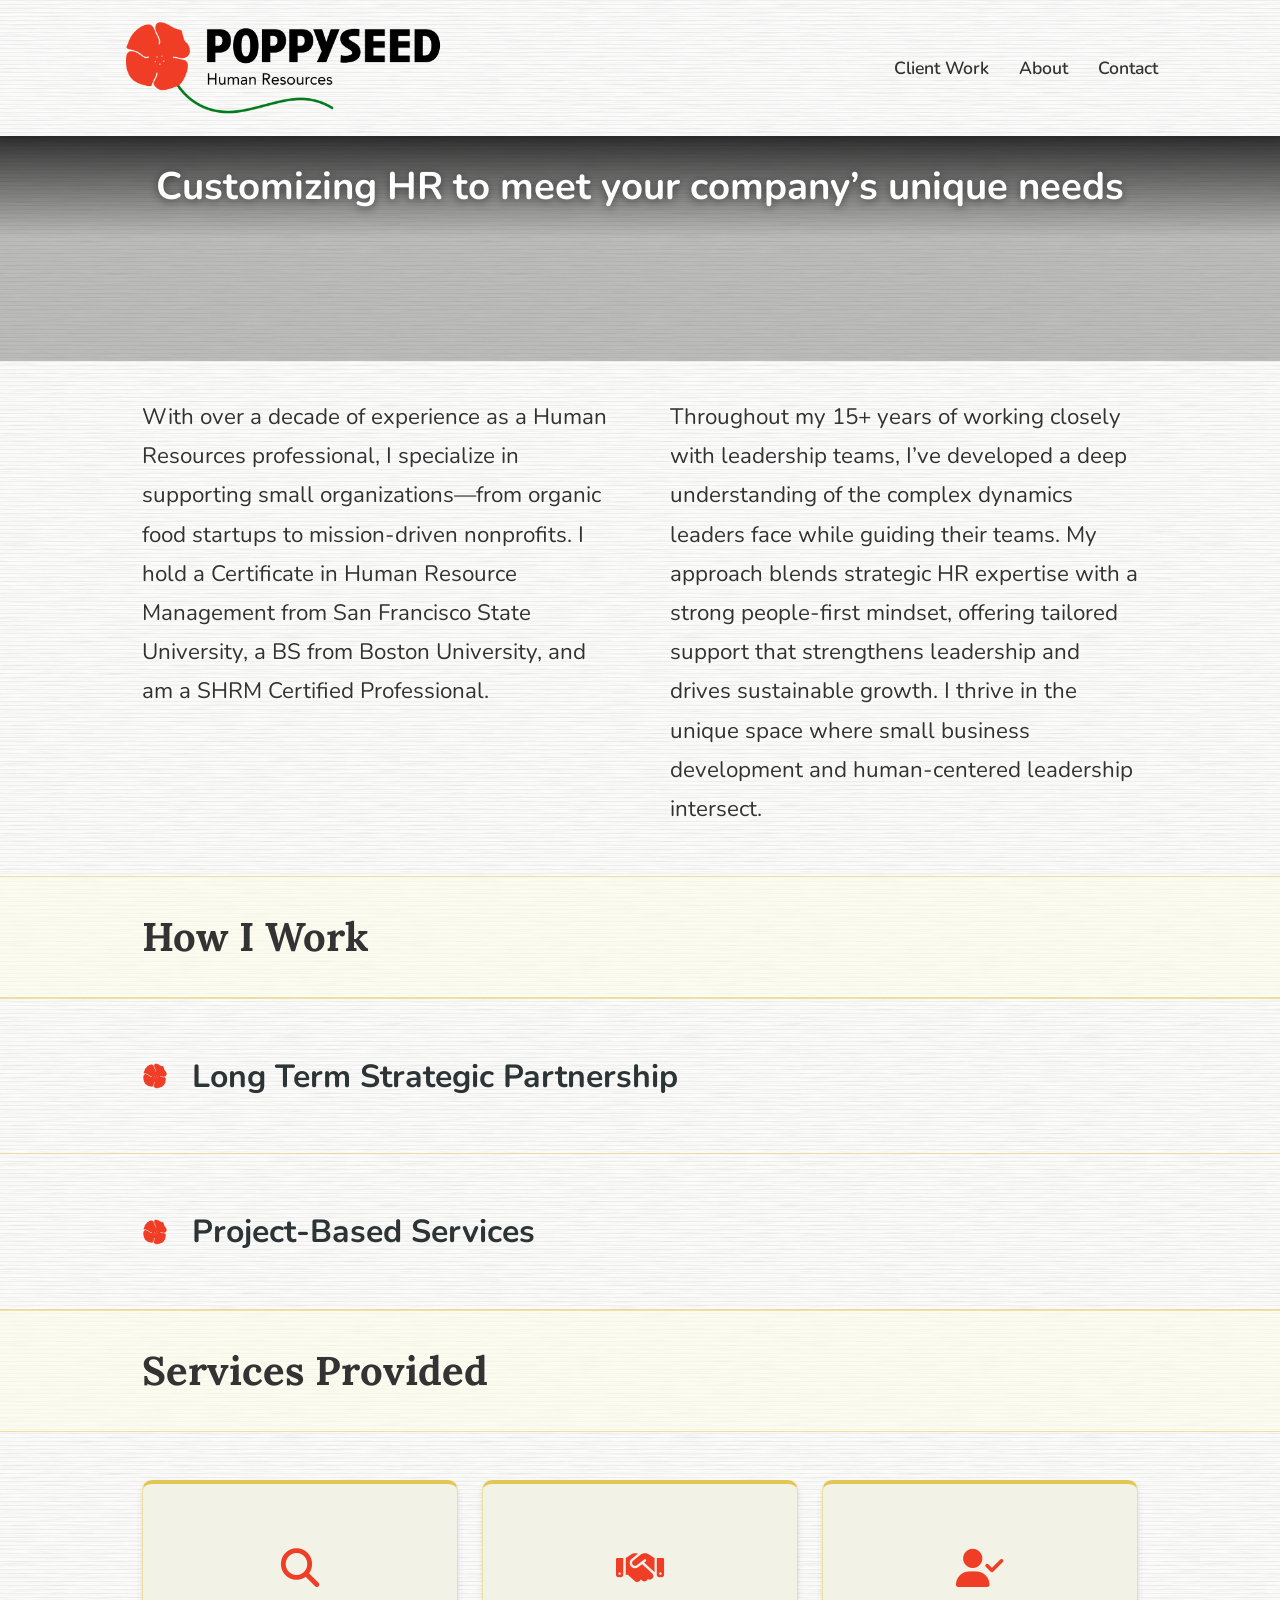
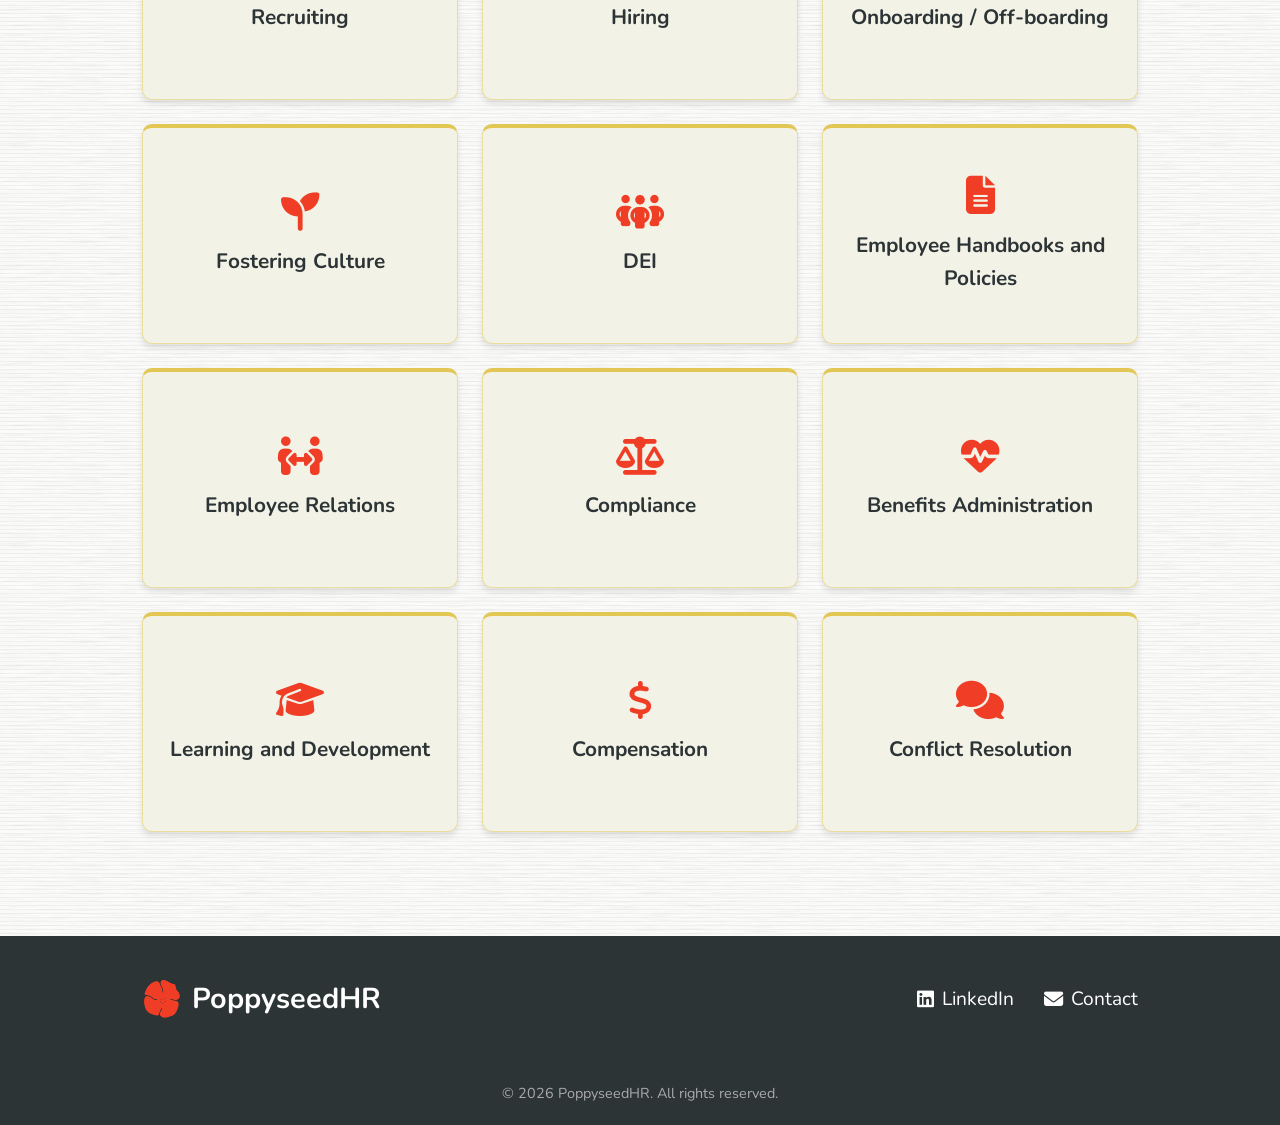
==== commit 40bb7521: "paragraph edits, mobile enhancement" ====
--- a/index.html
+++ b/index.html
@@ -100,8 +100,6 @@
                                 Project-Based Services
                             </h3>
                             <p>For organizations that need focused support on specific initiatives, I offer project-based engagements tailored to your immediate needs. These targeted projects deliver measurable results while building a foundation for your HR success.</p>
-                            <br/>
-                            <p>I also collaborate with clients on short-term projects, including recruitment, employee handbooks, and benefits administration.</p>
                         </div>
                     </div>
                 </div>
--- a/styles.css
+++ b/styles.css
@@ -761,6 +761,18 @@
         height: 20vh;
     }
 
+    .hero-section {
+        min-height: 20vh;
+    }
+
+    .hero-title {
+        padding: 16px 20px;
+    }
+
+    .hero-title h1 {
+        font-size: 1.4rem;
+    }
+
     .hero-cards-wrapper {
         padding: 80px 16px 40px;
     }
@@ -1011,7 +1023,7 @@
 }
 
 .svc-card {
-    background-color: #fffee8;
+    background-color: #f2f2e7;
     border: 1px solid rgba(226, 199, 84, 0.5);
     border-top: 4px solid #e2c754;
     border-radius: 10px;
@@ -1146,7 +1158,7 @@
 }
 
 .about-value-card {
-    background-color: #fffee8;
+    background-color: #f2f2e7;
     border: 1px solid rgba(226, 199, 84, 0.5);
     border-top: 4px solid #e2c754;
     border-radius: 10px;
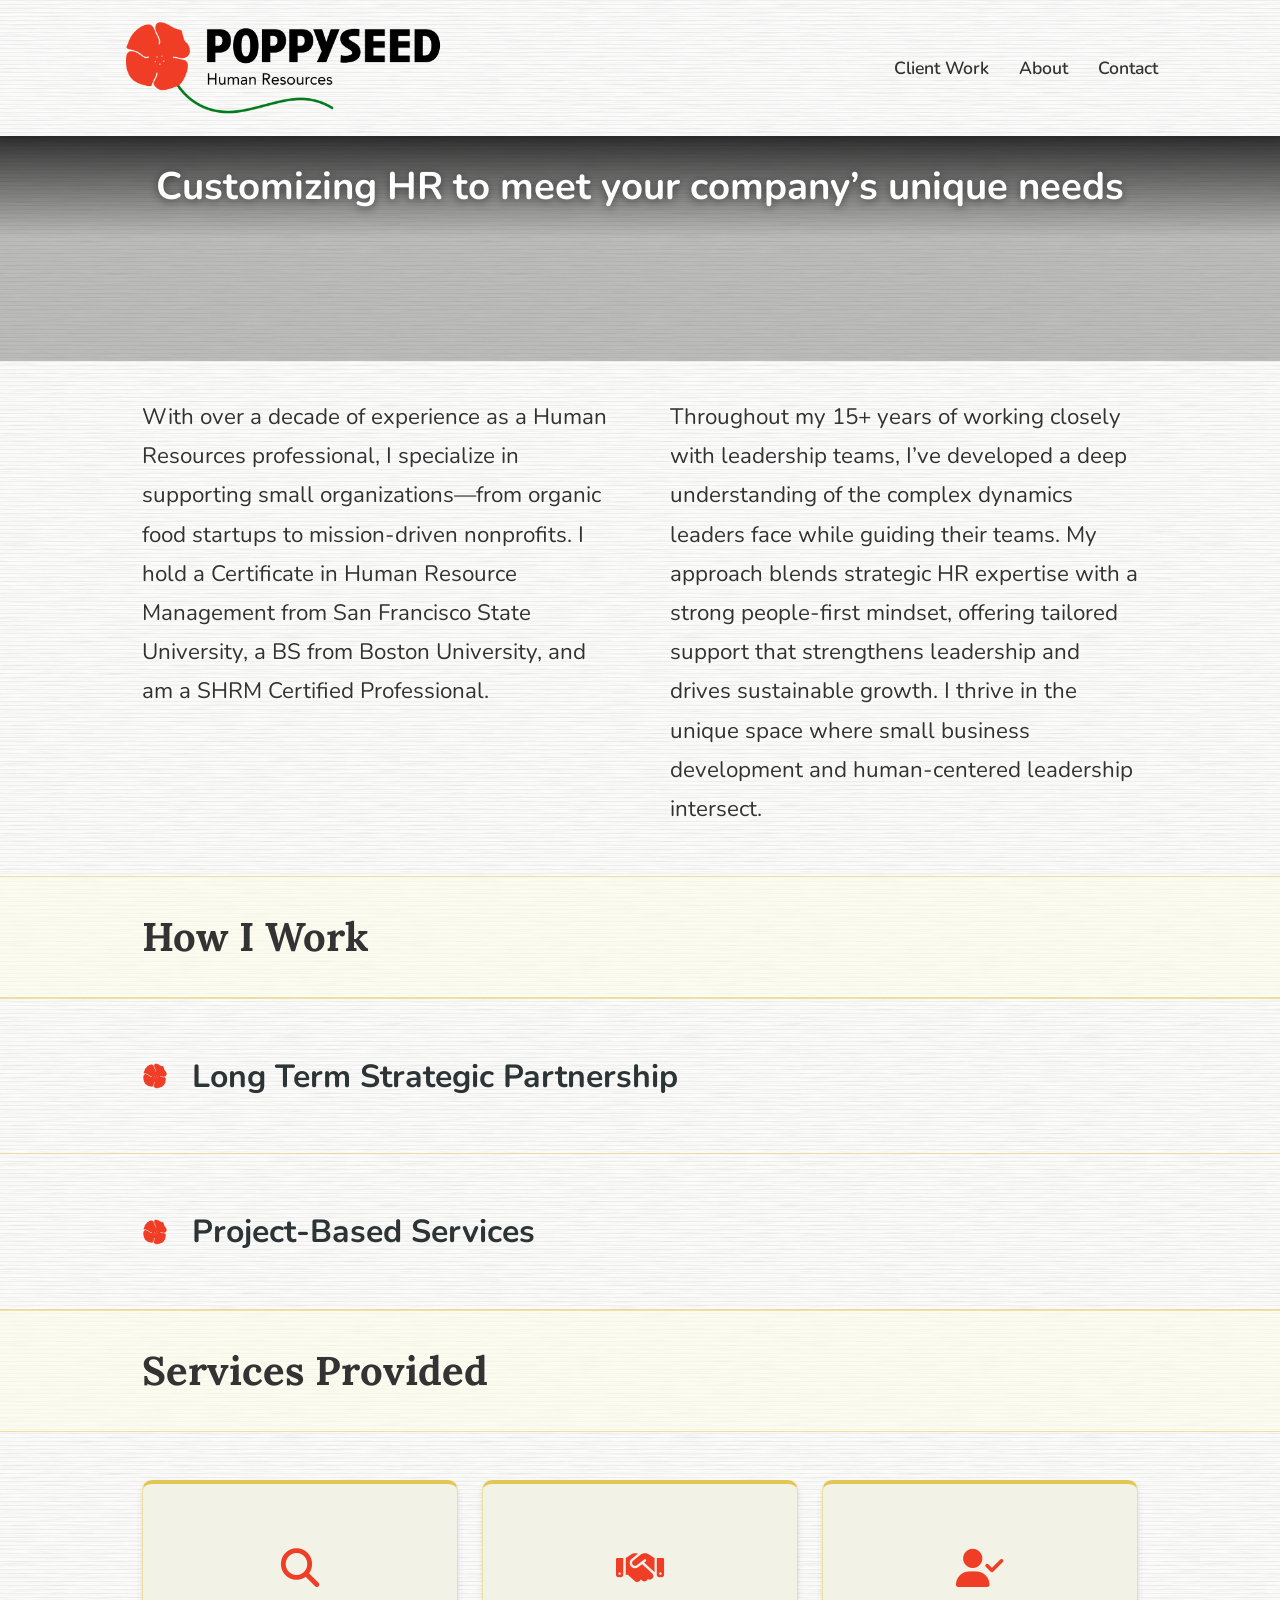
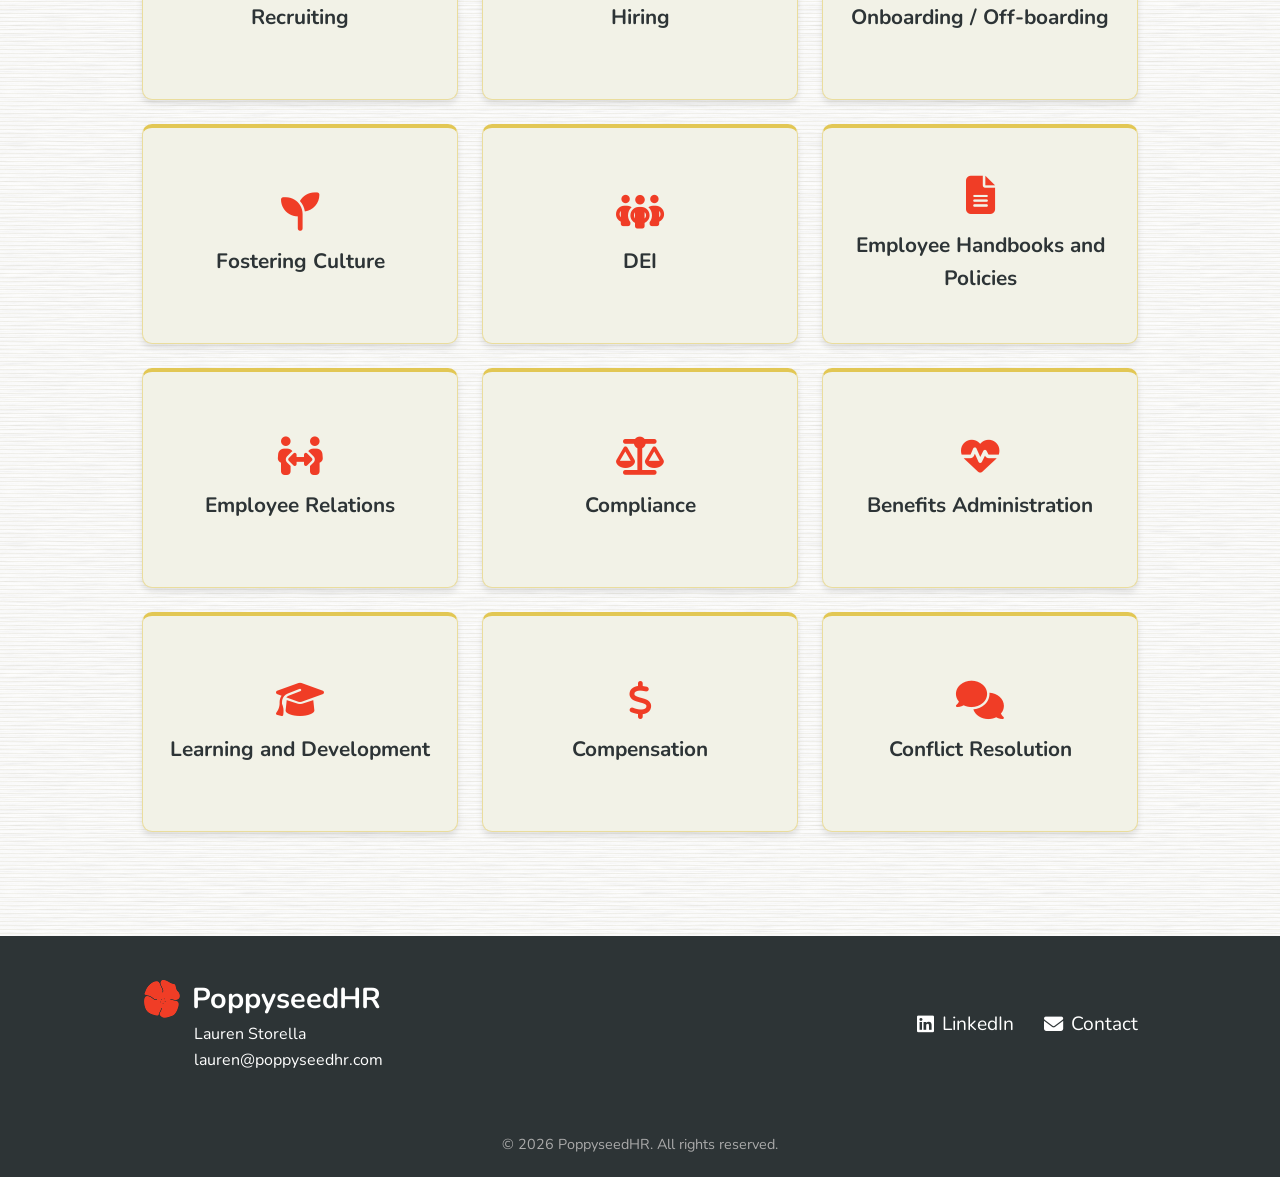
==== commit a0f33640: "Added name and email" ====
--- a/index.html
+++ b/index.html
@@ -3,6 +3,23 @@
 <head>
     <meta charset="UTF-8">
     <meta name="viewport" content="width=device-width, initial-scale=1.0">
+    <meta name="color-scheme" content="light">
+
+    <!-- Open Graph / Social Media Thumbnail -->
+    <meta property="og:type" content="website">
+    <meta property="og:url" content="https://poppyseedhr.com/">
+    <meta property="og:title" content="PoppyseedHR | Professional HR Solutions">
+    <meta property="og:description" content="Professional HR solutions for your business.">
+    <meta property="og:image" content="https://poppyseedhr.com/media/images/PoppySeedHR-Logo-FULL.png">
+    <meta property="og:image:width" content="1200">
+    <meta property="og:image:height" content="630">
+
+    <!-- Twitter/X Card -->
+    <meta name="twitter:card" content="summary_large_image">
+    <meta name="twitter:title" content="PoppyseedHR | Professional HR Solutions">
+    <meta name="twitter:description" content="Professional HR solutions for your business.">
+    <meta name="twitter:image" content="https://poppyseedhr.com/media/images/PoppySeedHR-Logo-FULL.png">
+
     <link rel="icon" class="rotating" href="./media/images/Poppyseed.png">
 
     <title>PoppyseedHR | Professional HR Solutions</title>
@@ -99,7 +116,7 @@
                                 <img src="./media/images/Poppyseed.png" class="heading-bullet hiw-icon">
                                 Project-Based Services
                             </h3>
-                            <p>For organizations that need focused support on specific initiatives, I offer project-based engagements tailored to your immediate needs. These targeted projects deliver measurable results while building a foundation for your HR success.</p>
+                            <p>I also collaborate with clients on short-term projects, including recruitment, employee handbooks, and benefits administration.</p>
                         </div>
                     </div>
                 </div>
@@ -168,9 +185,13 @@
     <footer>
         <div class="container">
             <div class="footer-content">
-                <div class="footer-logo">
-                    <img src="./media/images/Poppyseed.png"></i>
-                    PoppyseedHR
+                <div class="footer-left-column">    
+                    <div class="footer-logo">
+                        <img src="./media/images/Poppyseed.png"></i>
+                        PoppyseedHR
+                    </div>
+                    <p style="padding-left: 52px;">Lauren Storella</p>
+                    <p style="padding-left: 52px;">lauren@poppyseedhr.com</p>
                 </div>
                 
                 <div class="footer-links">
@@ -197,15 +218,15 @@
             <form id="contactForm">
                 <div class="contact-form-group">
                     <label for="contact-from">Your Email</label>
-                    <input type="email" id="contact-from" name="email" placeholder="you@example.com" required>
+                    <input type="email" id="contact-from" name="email" placeholder="you@example.com" autocomplete="email" required>
                 </div>
                 <div class="contact-form-group">
                     <label for="contact-subject">Subject</label>
-                    <input type="text" id="contact-subject" name="subject" placeholder="How can I help?" required>
+                    <input type="text" id="contact-subject" name="subject" placeholder="How can I help?" autocomplete="off" required>
                 </div>
                 <div class="contact-form-group">
                     <label for="contact-message">Message</label>
-                    <textarea id="contact-message" name="message" placeholder="Tell me about your organization and what you're looking for..." required></textarea>
+                    <textarea id="contact-message" name="message" placeholder="Tell me about your organization and what you're looking for..." autocomplete="off" required></textarea>
                 </div>
                 <button type="submit" class="contact-form-submit">Send Message</button>
             </form>
--- a/styles.css
+++ b/styles.css
@@ -1,5 +1,6 @@
 /* Base Styles */
 :root {
+    color-scheme: light;
     --primary-color: #d35400; /* Deep Orange */
     --secondary-color: #e67e22; /* Medium Orange */
     --accent-color: #f39c12; /* Golden Orange */
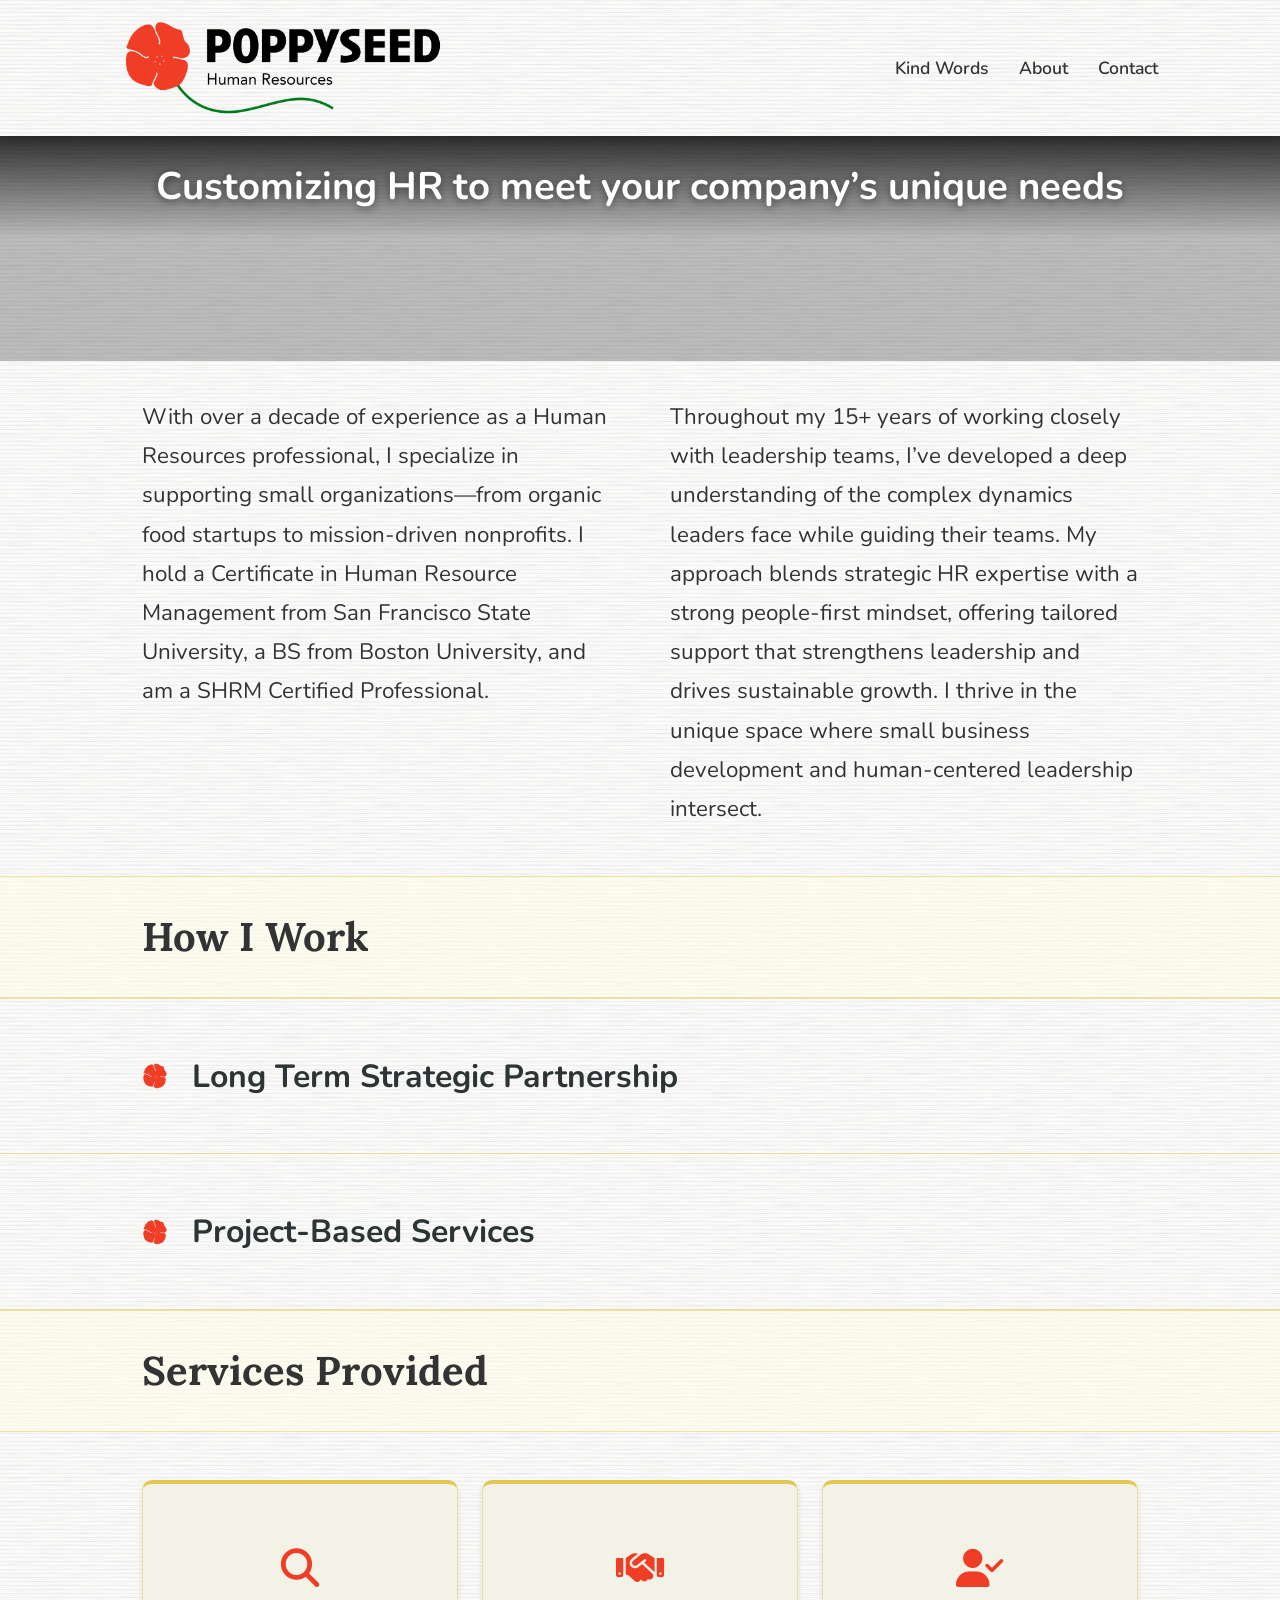
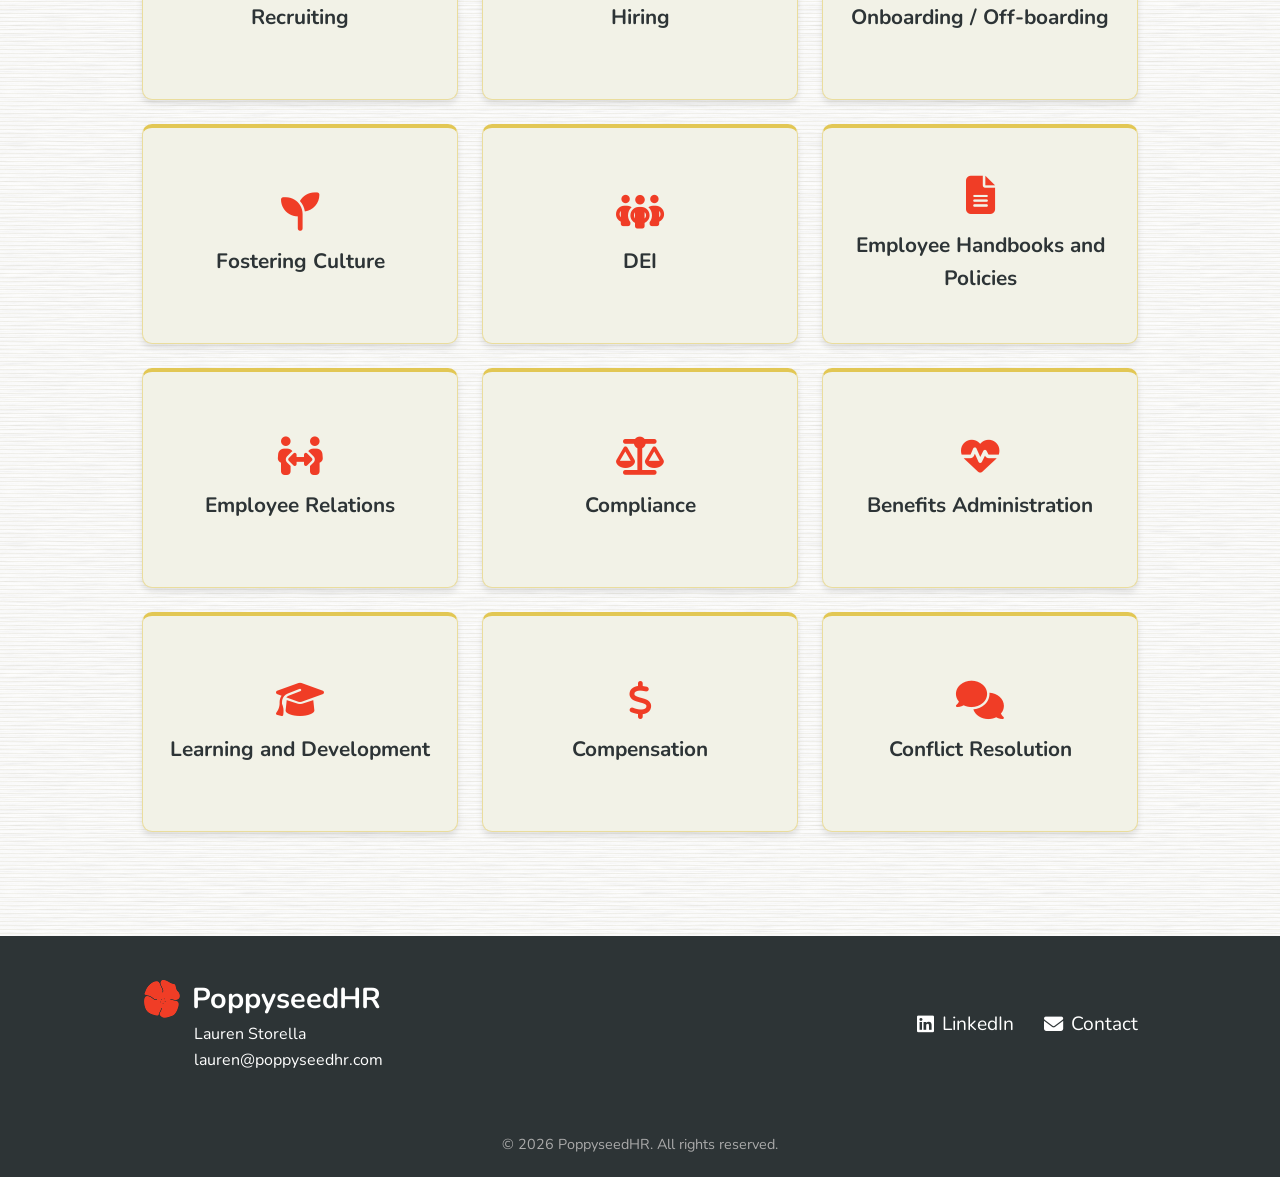
==== commit 122133b4: "updated cocntact form" ====
--- a/index.html
+++ b/index.html
@@ -44,7 +44,7 @@
             </button>
             
             <ul class="nav-links" id="navLinks">
-                <li><a href="clients.html">Client Work</a></li>
+                <li><a href="clients.html">Kind Words</a></li>
                 <li><a href="about.html">About</a></li>
                 <li><a href="#" class="contact-trigger">Contact</a></li>
             </ul>
@@ -215,6 +215,9 @@
         <div class="contact-modal-box">
             <button class="contact-modal-close">&times;</button>
             <h2>Get in Touch</h2>
+            <h3>laurenstorella@gmail.com</h3>
+            <h3>(415) 335-3239</h3>
+            <br/>
             <form id="contactForm">
                 <div class="contact-form-group">
                     <label for="contact-from">Your Email</label>
